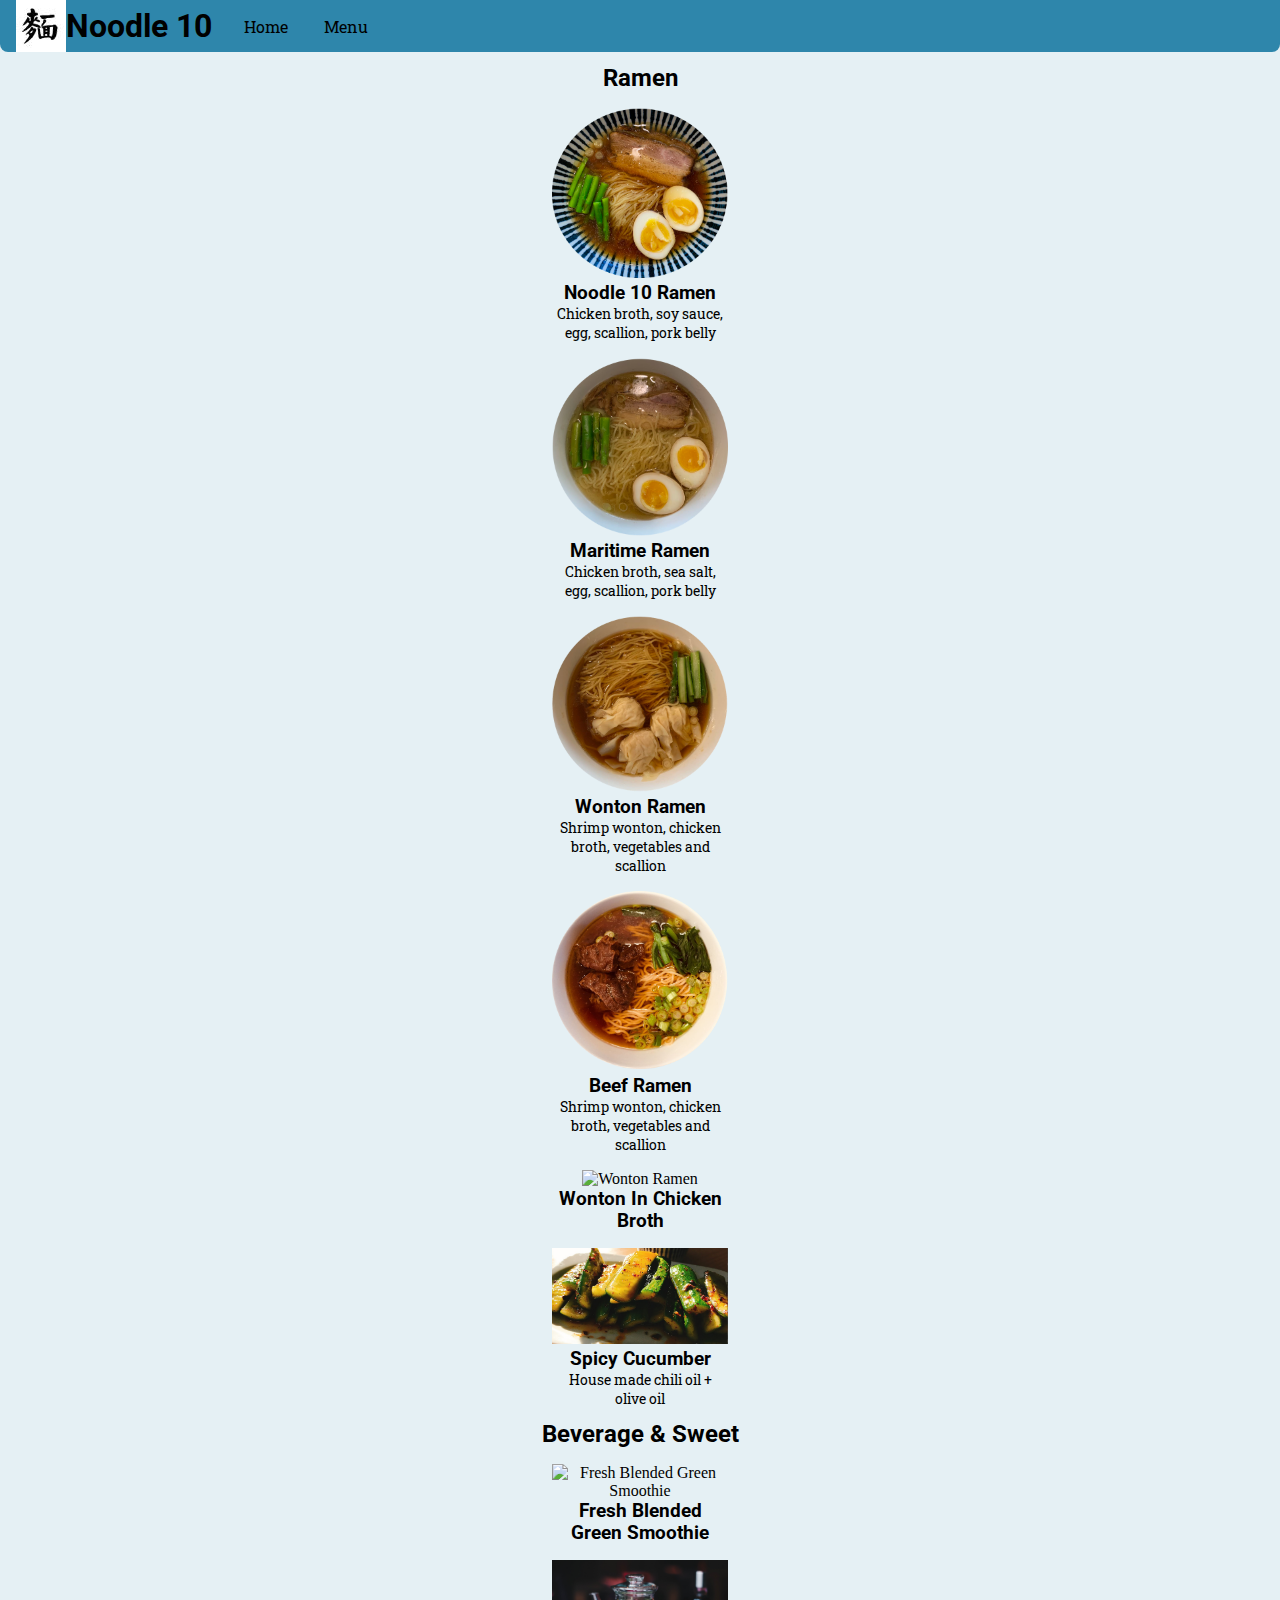
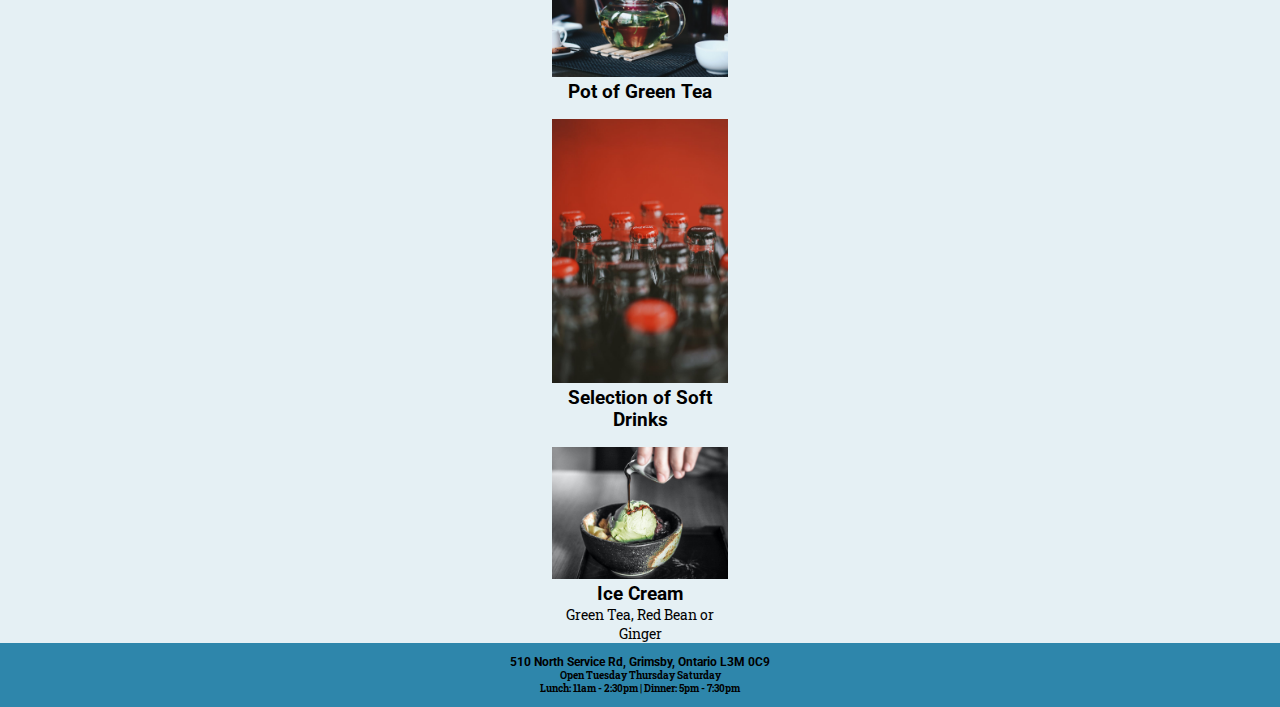
==== menu.html @ c2e23bf0 "Added menu page" ====
<!DOCTYPE html>
<html lang="en">
<head>
  <meta charset="UTF-8">
  <meta name="viewport" content="width=device-width, initial-scale=1.0">
  <title>Noodle 10</title>
  <link rel="icon" href="images/icon.JPG">
  <link rel="stylesheet" href="styles/style.css">
</head>
<body>
  <div id="container">
    <div id="main">
      <section id="navSection">
        <header>
          <div class="topNav">
            <a href="index.html">
              <img src="images/icon.JPG" alt="Noodle 10">
            </a>
            <h1>Noodle 10</h1>
              <div class="navList">
                <ul>
                  <div class="text">
                    <li class="listItem">
                      <a href="index.html">Home</a>
                    </li> <!-- listItem -->
                    <li class="listItem">
                      <a class="active" href="#">Menu</a>
                    </li><!-- listItem -->
                  </div>
                </ul>
              </div><!-- navList -->
          </div><!-- topNav -->
        </header>
      </section><!-- navSection -->

      <section id="menuSection">
        <div class="flex-container">
          <h2 class="menuSection">Ramen</h2>
          <div class="menuItems">
            <img src="images/MenuItem_01.png" alt="Noodle 10 Ramen">
            <h3>Noodle 10 Ramen</h3>
            <p>
              Chicken broth, soy sauce, egg, scallion, pork belly
            </p>
          </div><!-- menuItems -->

          <div class="menuItems">
            <img src="images/MenuItem_02.png" alt="Maritime Ramen">
            <h3>Maritime Ramen</h3>
            <p>
              Chicken broth, sea salt, egg, scallion, pork belly
            </p>
          </div><!-- menuItems -->

          <div class="menuItems">
            <img src="images/MenuItem_03.png" alt="Wonton Ramen">
            <h3>Wonton Ramen</h3>
            <p>
              Shrimp wonton, chicken broth, vegetables and scallion
            </p>
          </div><!-- menuItems -->

          <div class="menuItems">
            <img src="images/MenuItem_04.png" alt="Beef Ramen">
            <h3>Beef Ramen</h3>
            <p>
              Shrimp wonton, chicken broth, vegetables and scallion
            </p>
          </div><!-- menuItems -->

          <div class="menuItems">
            <img src="images/MenuItem_05.png" alt="Wonton Ramen">
            <h3>Wonton In Chicken Broth</h3>
            <p>
              
            </p>
          </div><!-- menuItems -->

          <div class="menuItems">
            <img src="images/MenuItem_06.png" alt="Spicy Cucumber">
            <h3>Spicy Cucumber</h3>
            <p>
              House made chili oil + olive oil
            </p>
          </div><!-- menuItems -->

          <!-- Beverage Section -->
          <h2 class="menuSection">Beverage & Sweet</h2>

          <div class="menuItems">
            <img src="images/MenuItem_07.png" alt="Fresh Blended Green Smoothie">
            <h3>Fresh Blended Green Smoothie</h3>
            <p>
              
            </p>
          </div><!-- menuItems -->

          <div class="menuItems">
            <img src="images/MenuItem_08.png" alt="Pot of Green Tea">
            <h3>Pot of Green Tea</h3>
            <p>
              
            </p>
          </div><!-- menuItems -->

          <div class="menuItems">
            <img src="images/MenuItem_09.png" alt="Selection of Soft Drinks">
            <h3>Selection of Soft Drinks</h3>
            <p>
              
            </p>
          </div><!-- menuItems -->

          <div class="menuItems">
            <img src="images/MenuItem_10.png" alt="Green Tea, Red Bean or Ginger Ice Cream">
            <h3>Ice Cream</h3>
            <p>
              Green Tea, Red Bean or Ginger
            </p>
          </div><!-- menuItems -->
        </div>
      </section>
    </div>
  </div>

  <section id="footerSection">
    <footer id="footer">
      <div class="location">
        510 North Service Rd, Grimsby, Ontario L3M 0C9
      </div>
      <div class="daysOpen">
        Open Tuesday Thursday Saturday
      </div>
      <div class="hoursOpen">
        Lunch: 11am - 2:30pm | Dinner: 5pm - 7:30pm
      </div>
    </footer>
  </section>

</body>
</html>
---- styles/style.css ----
@import url("https://fonts.googleapis.com/css2?family=Roboto+Slab&family=Roboto:wght@500&display=swap");
@import url("https://css.gg/bowl.css");
* {
  margin: 0;
  padding: 0;
  -webkit-box-sizing: border-box;
          box-sizing: border-box;
}

html {
  height: 100%;
}

html body {
  height: 100%;
  background-color: #E5F0F4;
}

#container {
  min-height: 100%;
}

#container #main {
  overflow: auto;
  padding-bottom: 4em;
}

header {
  background-color: #2E86AB;
  border-bottom-left-radius: 0.5em;
  border-bottom-right-radius: 0.5em;
}

header .topNav {
  display: -webkit-box;
  display: -ms-flexbox;
  display: flex;
  -webkit-box-align: center;
      -ms-flex-align: center;
          align-items: center;
  margin-left: 1em;
}

header .topNav img {
  vertical-align: middle;
}

header .topNav h1 {
  font-family: "Roboto", sans-serif;
}

header .topNav .navList ul {
  list-style-type: none;
  overflow: hidden;
  font-family: "Roboto Slab", serif;
  font-size: 1em;
}

header .topNav .navList ul li {
  display: inline;
  padding-left: 2em;
}

header .topNav .navList ul li a {
  display: inline-block;
  text-decoration: none;
  color: #000000;
}

.aboutUs {
  font-family: "Roboto Slab", serif;
}

.aboutUs #content {
  margin-left: 2em;
  margin-right: 2em;
  margin-top: 1em;
}

.aboutUs #content #ramenBowl {
  max-width: 100%;
  height: auto;
  border-radius: 50%;
}

.aboutUs #content p {
  font-size: 0.9em;
  text-align: center;
  margin-top: 0.5em;
}

.aboutUs a {
  text-align: center;
  text-decoration: none;
  color: #000000;
}

.aboutUs a h3 {
  margin-top: 0.5em;
  margin-bottom: 0.5em;
}

.aboutUs a #viewMenu {
  display: -webkit-box;
  display: -ms-flexbox;
  display: flex;
  -webkit-box-align: center;
      -ms-flex-align: center;
          align-items: center;
  -webkit-box-pack: center;
      -ms-flex-pack: center;
          justify-content: center;
  background-color: #2E86AB;
  border-radius: 0.3125em;
  margin: 1em 1.25em 0 1em;
}

.aboutUs a i {
  margin-left: 0.3125em;
}

.flex-container {
  display: -webkit-box;
  display: -ms-flexbox;
  display: flex;
  -webkit-box-orient: vertical;
  -webkit-box-direction: normal;
      -ms-flex-direction: column;
          flex-direction: column;
}

.flex-container .menuSection {
  font-family: "Roboto", sans-serif;
  margin-top: 0.5em;
  text-align: center;
}

.flex-container .menuItems {
  width: 11em;
  margin: 0 auto;
  margin-top: 1em;
  text-align: center;
}

.flex-container .menuItems img {
  width: 100%;
}

.flex-container .menuItems h3 {
  font-family: "Roboto", sans-serif;
}

.flex-container .menuItems p {
  font-family: "Roboto Slab", serif;
  font-size: 0.9em;
}

footer {
  font-family: "Roboto Slab", serif;
  font-weight: bold;
  position: relative;
  height: 4em;
  margin-top: -4em;
  clear: both;
  text-align: center;
  background-color: #2E86AB;
}

footer .location {
  padding-top: 1em;
  font-family: "Roboto", sans-serif;
  font-size: 12px;
}

footer .daysOpen {
  font-size: 10px;
}

footer .hoursOpen {
  font-size: 10px;
}
/*# sourceMappingURL=style.css.map */
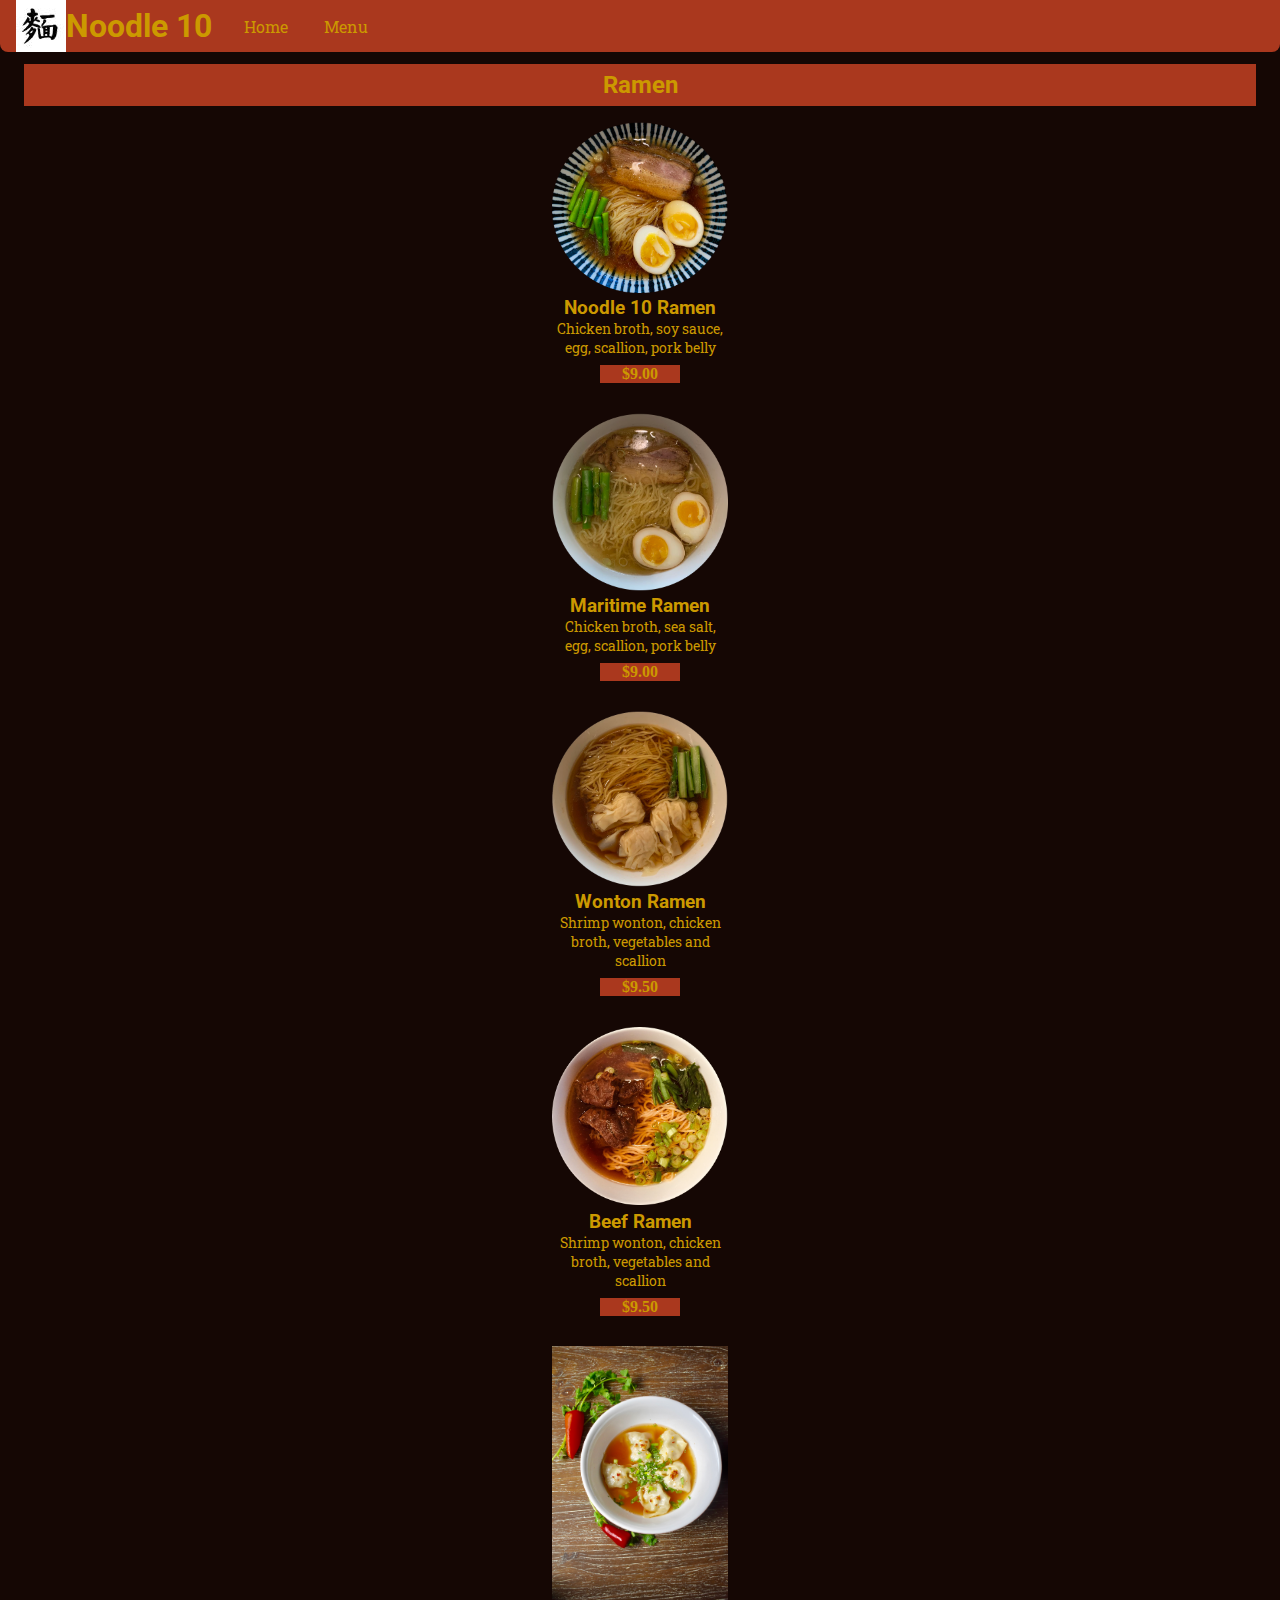
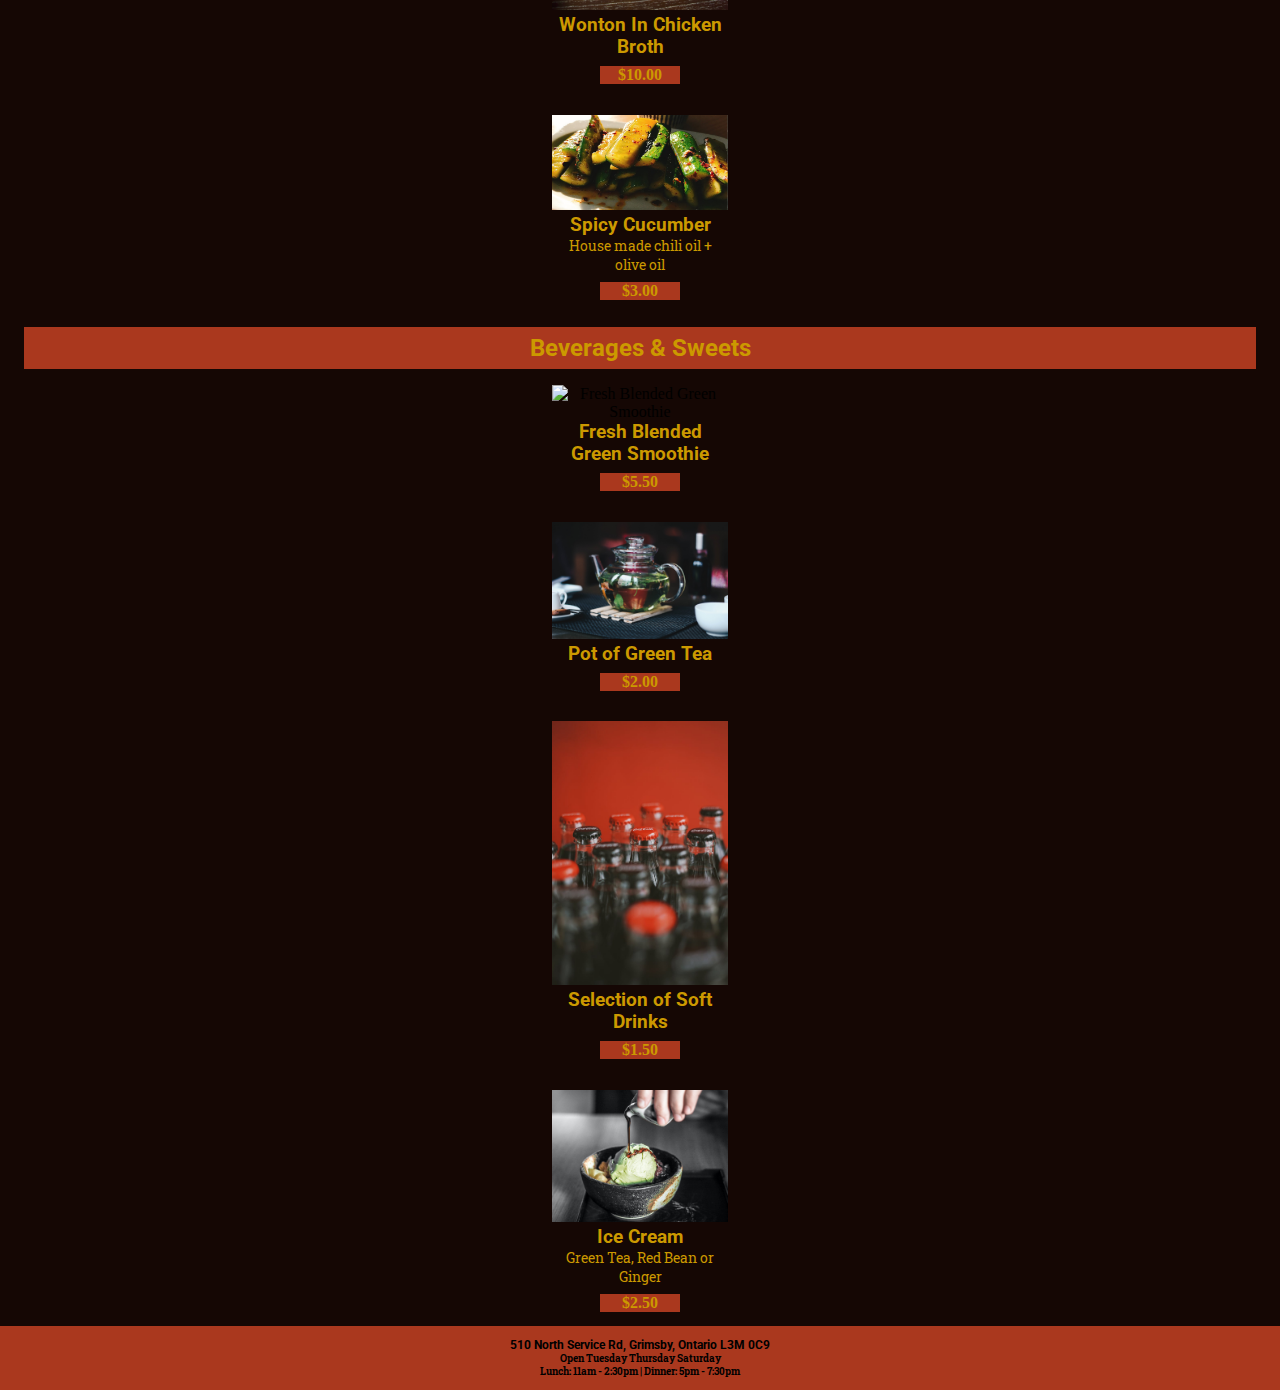
==== commit 9dd97db5: "added new color & menu pricing/boxes" ====
--- a/menu.html
+++ b/menu.html
@@ -40,7 +40,7 @@
             <img src="images/MenuItem_01.png" alt="Noodle 10 Ramen">
             <h3>Noodle 10 Ramen</h3>
             <p>
-              Chicken broth, soy sauce, egg, scallion, pork belly
+              Chicken broth, soy sauce, egg, scallion, pork belly <div class="price">$9.00</div>
             </p>
           </div><!-- menuItems -->
 
@@ -48,7 +48,7 @@
             <img src="images/MenuItem_02.png" alt="Maritime Ramen">
             <h3>Maritime Ramen</h3>
             <p>
-              Chicken broth, sea salt, egg, scallion, pork belly
+              Chicken broth, sea salt, egg, scallion, pork belly <div class="price">$9.00</div>
             </p>
           </div><!-- menuItems -->
 
@@ -56,7 +56,7 @@
             <img src="images/MenuItem_03.png" alt="Wonton Ramen">
             <h3>Wonton Ramen</h3>
             <p>
-              Shrimp wonton, chicken broth, vegetables and scallion
+              Shrimp wonton, chicken broth, vegetables and scallion <div class="price">$9.50</div>
             </p>
           </div><!-- menuItems -->
 
@@ -64,7 +64,7 @@
             <img src="images/MenuItem_04.png" alt="Beef Ramen">
             <h3>Beef Ramen</h3>
             <p>
-              Shrimp wonton, chicken broth, vegetables and scallion
+              Shrimp wonton, chicken broth, vegetables and scallion <div class="price">$9.50</div>
             </p>
           </div><!-- menuItems -->
 
@@ -72,7 +72,7 @@
             <img src="images/MenuItem_05.png" alt="Wonton Ramen">
             <h3>Wonton In Chicken Broth</h3>
             <p>
-              
+              <div class="price">$10.00</div>
             </p>
           </div><!-- menuItems -->
 
@@ -80,18 +80,18 @@
             <img src="images/MenuItem_06.png" alt="Spicy Cucumber">
             <h3>Spicy Cucumber</h3>
             <p>
-              House made chili oil + olive oil
+              House made chili oil + olive oil <div class="price">$3.00</div>
             </p>
           </div><!-- menuItems -->
 
           <!-- Beverage Section -->
-          <h2 class="menuSection">Beverage & Sweet</h2>
+          <h2 class="menuSection">Beverages & Sweets</h2>
 
           <div class="menuItems">
             <img src="images/MenuItem_07.png" alt="Fresh Blended Green Smoothie">
             <h3>Fresh Blended Green Smoothie</h3>
             <p>
-              
+              <div class="price">$5.50</div>
             </p>
           </div><!-- menuItems -->
 
@@ -99,7 +99,7 @@
             <img src="images/MenuItem_08.png" alt="Pot of Green Tea">
             <h3>Pot of Green Tea</h3>
             <p>
-              
+              <div class="price">$2.00</div>
             </p>
           </div><!-- menuItems -->
 
@@ -107,7 +107,7 @@
             <img src="images/MenuItem_09.png" alt="Selection of Soft Drinks">
             <h3>Selection of Soft Drinks</h3>
             <p>
-              
+              <div class="price">$1.50</div>
             </p>
           </div><!-- menuItems -->
 
@@ -115,7 +115,7 @@
             <img src="images/MenuItem_10.png" alt="Green Tea, Red Bean or Ginger Ice Cream">
             <h3>Ice Cream</h3>
             <p>
-              Green Tea, Red Bean or Ginger
+              Green Tea, Red Bean or Ginger <div class="price">$2.50</div>
             </p>
           </div><!-- menuItems -->
         </div>
--- a/styles/style.css
+++ b/styles/style.css
@@ -13,7 +13,7 @@
 
 html body {
   height: 100%;
-  background-color: #E5F0F4;
+  background-color: #150704;
 }
 
 #container {
@@ -26,7 +26,7 @@
 }
 
 header {
-  background-color: #2E86AB;
+  background-color: #AA381E;
   border-bottom-left-radius: 0.5em;
   border-bottom-right-radius: 0.5em;
 }
@@ -47,6 +47,7 @@
 
 header .topNav h1 {
   font-family: "Roboto", sans-serif;
+  color: #CC9900;
 }
 
 header .topNav .navList ul {
@@ -64,7 +65,7 @@
 header .topNav .navList ul li a {
   display: inline-block;
   text-decoration: none;
-  color: #000000;
+  color: #CC9900;
 }
 
 .aboutUs {
@@ -87,12 +88,13 @@
   font-size: 0.9em;
   text-align: center;
   margin-top: 0.5em;
+  color: #CC9900;
 }
 
 .aboutUs a {
   text-align: center;
   text-decoration: none;
-  color: #000000;
+  color: #CC9900;
 }
 
 .aboutUs a h3 {
@@ -110,7 +112,7 @@
   -webkit-box-pack: center;
       -ms-flex-pack: center;
           justify-content: center;
-  background-color: #2E86AB;
+  background-color: #AA381E;
   border-radius: 0.3125em;
   margin: 1em 1.25em 0 1em;
 }
@@ -131,7 +133,12 @@
 
 .flex-container .menuSection {
   font-family: "Roboto", sans-serif;
+  background-color: #AA381E;
+  color: #CC9900;
+  padding: 0.3em;
   margin-top: 0.5em;
+  margin-left: 1em;
+  margin-right: 1em;
   text-align: center;
 }
 
@@ -142,17 +149,30 @@
   text-align: center;
 }
 
+.flex-container .menuItems :nth-last-child(1) {
+  margin-bottom: 1em;
+}
+
 .flex-container .menuItems img {
   width: 100%;
 }
 
 .flex-container .menuItems h3 {
   font-family: "Roboto", sans-serif;
+  color: #CC9900;
 }
 
 .flex-container .menuItems p {
   font-family: "Roboto Slab", serif;
+  color: #CC9900;
   font-size: 0.9em;
+}
+
+.flex-container .menuItems .price {
+  background-color: #AA381E;
+  color: #CC9900;
+  margin: 0.5em 3em 0 3em;
+  font-weight: bold;
 }
 
 footer {
@@ -163,7 +183,7 @@
   margin-top: -4em;
   clear: both;
   text-align: center;
-  background-color: #2E86AB;
+  background-color: #AA381E;
 }
 
 footer .location {
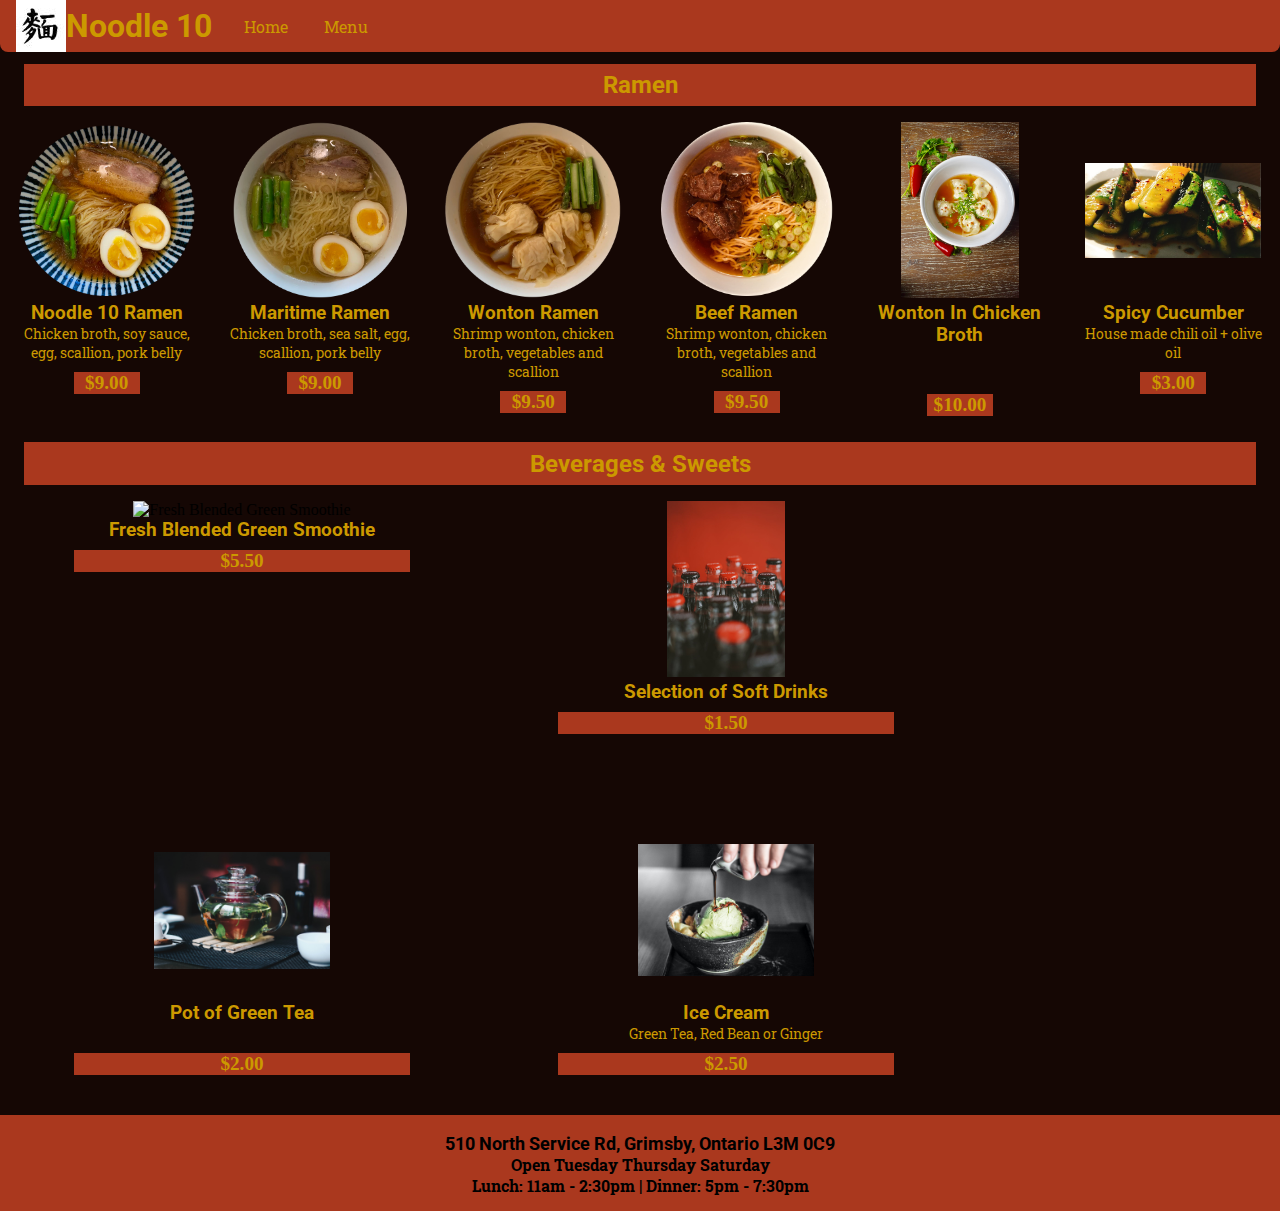
==== commit adb789e3: "changed menu for medium screens" ====
--- a/menu.html
+++ b/menu.html
@@ -72,6 +72,8 @@
             <img src="images/MenuItem_05.png" alt="Wonton Ramen">
             <h3>Wonton In Chicken Broth</h3>
             <p>
+              <br/>
+              <br/>
               <div class="price">$10.00</div>
             </p>
           </div><!-- menuItems -->
@@ -80,44 +82,48 @@
             <img src="images/MenuItem_06.png" alt="Spicy Cucumber">
             <h3>Spicy Cucumber</h3>
             <p>
-              House made chili oil + olive oil <div class="price">$3.00</div>
+              House made chili oil + olive oil 
+              <div class="price">$3.00</div>
             </p>
           </div><!-- menuItems -->
 
           <!-- Beverage Section -->
           <h2 class="menuSection">Beverages & Sweets</h2>
 
-          <div class="menuItems">
-            <img src="images/MenuItem_07.png" alt="Fresh Blended Green Smoothie">
-            <h3>Fresh Blended Green Smoothie</h3>
-            <p>
-              <div class="price">$5.50</div>
-            </p>
-          </div><!-- menuItems -->
+          <div class="beverages">
+            <div class="menuItems">
+              <img src="images/MenuItem_07.png" alt="Fresh Blended Green Smoothie">
+              <h3>Fresh Blended Green Smoothie</h3>
+              <p>
+                <div class="price">$5.50</div>
+              </p>
+            </div><!-- menuItems -->
+  
+            <div class="menuItems">
+              <img src="images/MenuItem_09.png" alt="Selection of Soft Drinks">
+              <h3>Selection of Soft Drinks</h3>
+              <p>
+                <div class="price">$1.50</div>
+              </p>
+            </div><!-- menuItems -->
 
-          <div class="menuItems">
-            <img src="images/MenuItem_08.png" alt="Pot of Green Tea">
-            <h3>Pot of Green Tea</h3>
-            <p>
-              <div class="price">$2.00</div>
-            </p>
-          </div><!-- menuItems -->
-
-          <div class="menuItems">
-            <img src="images/MenuItem_09.png" alt="Selection of Soft Drinks">
-            <h3>Selection of Soft Drinks</h3>
-            <p>
-              <div class="price">$1.50</div>
-            </p>
-          </div><!-- menuItems -->
-
-          <div class="menuItems">
-            <img src="images/MenuItem_10.png" alt="Green Tea, Red Bean or Ginger Ice Cream">
-            <h3>Ice Cream</h3>
-            <p>
-              Green Tea, Red Bean or Ginger <div class="price">$2.50</div>
-            </p>
-          </div><!-- menuItems -->
+            <div class="menuItems">
+              <img src="images/MenuItem_08.png" alt="Pot of Green Tea">
+              <h3>Pot of Green Tea</h3>
+              <p>
+                <br/>
+                <div class="price">$2.00</div>
+              </p>
+            </div><!-- menuItems -->
+  
+            <div class="menuItems">
+              <img src="images/MenuItem_10.png" alt="Green Tea, Red Bean or Ginger Ice Cream">
+              <h3>Ice Cream</h3>
+              <p>
+                Green Tea, Red Bean or Ginger <div class="price">$2.50</div>
+              </p>
+            </div><!-- menuItems -->
+          </div>
         </div>
       </section>
     </div>
--- a/styles/style.css
+++ b/styles/style.css
@@ -23,6 +23,12 @@
 #container #main {
   overflow: auto;
   padding-bottom: 4em;
+}
+
+@media (min-width: 768px) {
+  #main {
+    padding-bottom: 5em;
+  }
 }
 
 header {
@@ -121,6 +127,26 @@
   margin-left: 0.3125em;
 }
 
+@media (min-width: 768px) {
+  .aboutUs #content {
+    margin: 5em;
+    margin-bottom: 0;
+  }
+  .aboutUs #content p {
+    font-size: 1.2em;
+    margin-top: 2em;
+  }
+  .aboutUs #viewMenu {
+    font-size: 2em;
+  }
+  .aboutUs #viewMenu i {
+    margin-left: 0.6em;
+  }
+  .aboutUs #viewMenu .gg-bowl {
+    --ggs: 2;
+  }
+}
+
 .flex-container {
   display: -webkit-box;
   display: -ms-flexbox;
@@ -175,6 +201,54 @@
   font-weight: bold;
 }
 
+@media (min-width: 768px) {
+  .flex-container {
+    -webkit-box-orient: horizontal;
+    -webkit-box-direction: normal;
+        -ms-flex-direction: row;
+            flex-direction: row;
+    -ms-flex-wrap: wrap;
+        flex-wrap: wrap;
+    -webkit-box-pack: justify;
+        -ms-flex-pack: justify;
+            justify-content: space-between;
+  }
+  .flex-container .menuSection {
+    -webkit-box-flex: 100%;
+        -ms-flex: 100%;
+            flex: 100%;
+  }
+  .flex-container .menuItems {
+    -webkit-box-flex: 1;
+        -ms-flex: auto;
+            flex: auto;
+    margin-left: 1em;
+    margin-right: 1em;
+  }
+  .flex-container .menuItems img {
+    width: 11em;
+    height: 11em;
+    -o-object-fit: scale-down;
+       object-fit: scale-down;
+  }
+  .flex-container .menuItems .price {
+    font-size: 1.2em;
+  }
+  .flex-container .beverages {
+    display: -webkit-box;
+    display: -ms-flexbox;
+    display: flex;
+    -ms-flex-wrap: wrap;
+        flex-wrap: wrap;
+  }
+  .flex-container .beverages .menuItems {
+    width: 40%;
+  }
+  .flex-container .beverages .menuItems :nth-last-child(1) {
+    margin-bottom: 5em;
+  }
+}
+
 footer {
   font-family: "Roboto Slab", serif;
   font-weight: bold;
@@ -199,4 +273,21 @@
 footer .hoursOpen {
   font-size: 10px;
 }
+
+@media (min-width: 768px) {
+  footer {
+    height: 6em;
+    margin-top: -6em;
+  }
+  footer .location {
+    font-size: 18px;
+    margin-top: 0;
+  }
+  footer .daysOpen {
+    font-size: 1em;
+  }
+  footer .hoursOpen {
+    font-size: 1em;
+  }
+}
 /*# sourceMappingURL=style.css.map */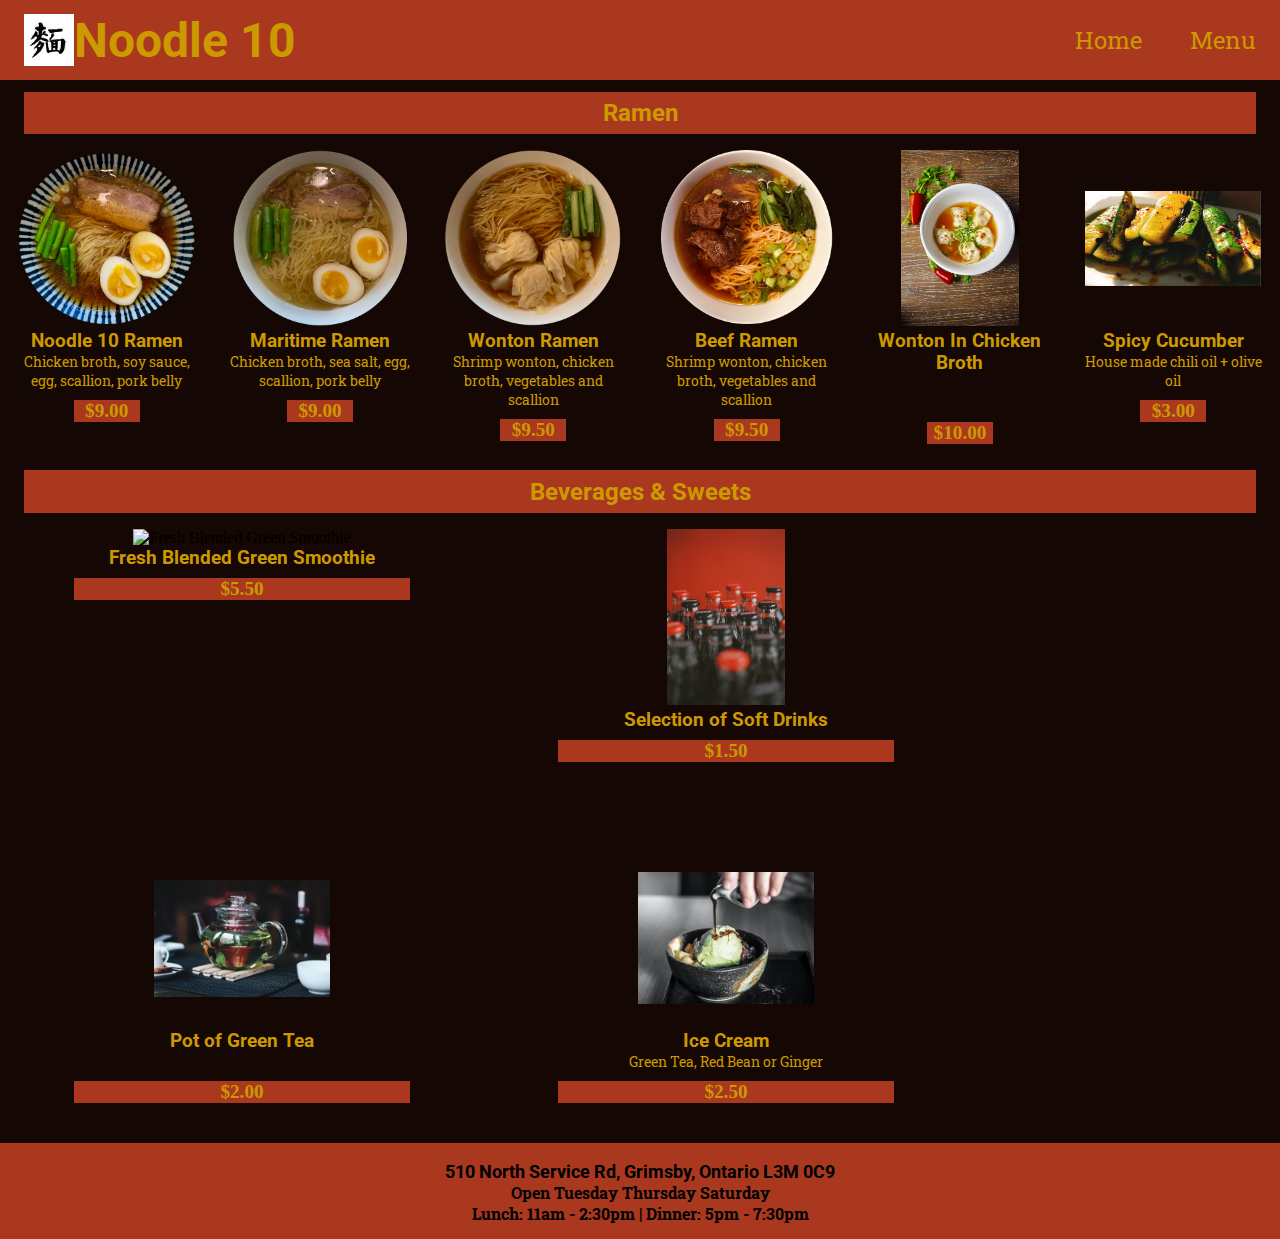
==== commit aaaeecd4: "Fixed Nav" ====
--- a/menu.html
+++ b/menu.html
@@ -10,27 +10,20 @@
 <body>
   <div id="container">
     <div id="main">
+      
       <section id="navSection">
         <header>
-          <div class="topNav">
-            <a href="index.html">
-              <img src="images/icon.JPG" alt="Noodle 10">
-            </a>
-            <h1>Noodle 10</h1>
-              <div class="navList">
-                <ul>
-                  <div class="text">
-                    <li class="listItem">
-                      <a href="index.html">Home</a>
-                    </li> <!-- listItem -->
-                    <li class="listItem">
-                      <a class="active" href="#">Menu</a>
-                    </li><!-- listItem -->
-                  </div>
-                </ul>
-              </div><!-- navList -->
-          </div><!-- topNav -->
-        </header>
+          <nav class="topNav">
+            <div class="navLogo">
+              <img src="images/icon.JPG" alt="Noodle 10 Logo">
+              <h1>Noodle 10</h1>
+            </div>
+            <ul class="mainNav">
+              <li><a href="index.html">Home</a></li>
+              <li><a href="menu.html">Menu</a></li>
+            </ul>
+          </nav>
+        </header><!-- header -->
       </section><!-- navSection -->
 
       <section id="menuSection">
--- a/styles/style.css
+++ b/styles/style.css
@@ -31,13 +31,20 @@
   }
 }
 
-header {
-  background-color: #AA381E;
-  border-bottom-left-radius: 0.5em;
-  border-bottom-right-radius: 0.5em;
-}
-
 header .topNav {
+  display: -webkit-box;
+  display: -ms-flexbox;
+  display: flex;
+  -webkit-box-pack: justify;
+      -ms-flex-pack: justify;
+          justify-content: space-between;
+  background-color: #AA381E;
+  color: #CC9900;
+  font-size: 1em;
+  font-family: "Roboto Slab", serif;
+}
+
+header .topNav .navLogo {
   display: -webkit-box;
   display: -ms-flexbox;
   display: flex;
@@ -47,31 +54,30 @@
   margin-left: 1em;
 }
 
-header .topNav img {
-  vertical-align: middle;
-}
-
-header .topNav h1 {
-  font-family: "Roboto", sans-serif;
-  color: #CC9900;
-}
-
-header .topNav .navList ul {
+header .topNav .navLogo h1 {
+  font-family: "Roboto", sans-serif;
+}
+
+header .topNav .mainNav {
+  display: -webkit-box;
+  display: -ms-flexbox;
+  display: flex;
   list-style-type: none;
-  overflow: hidden;
-  font-family: "Roboto Slab", serif;
-  font-size: 1em;
-}
-
-header .topNav .navList ul li {
-  display: inline;
-  padding-left: 2em;
-}
-
-header .topNav .navList ul li a {
-  display: inline-block;
+}
+
+header .topNav .mainNav li {
+  padding: 1em;
+}
+
+header .topNav .mainNav li a {
+  color: #CC9900;
   text-decoration: none;
-  color: #CC9900;
+}
+
+@media (min-width: 768px) {
+  header .topNav {
+    font-size: 1.5em;
+  }
 }
 
 .aboutUs {
@@ -129,7 +135,7 @@
 
 @media (min-width: 768px) {
   .aboutUs #content {
-    margin: 5em;
+    margin: 2em 5em 5em 5em;
     margin-bottom: 0;
   }
   .aboutUs #content p {
